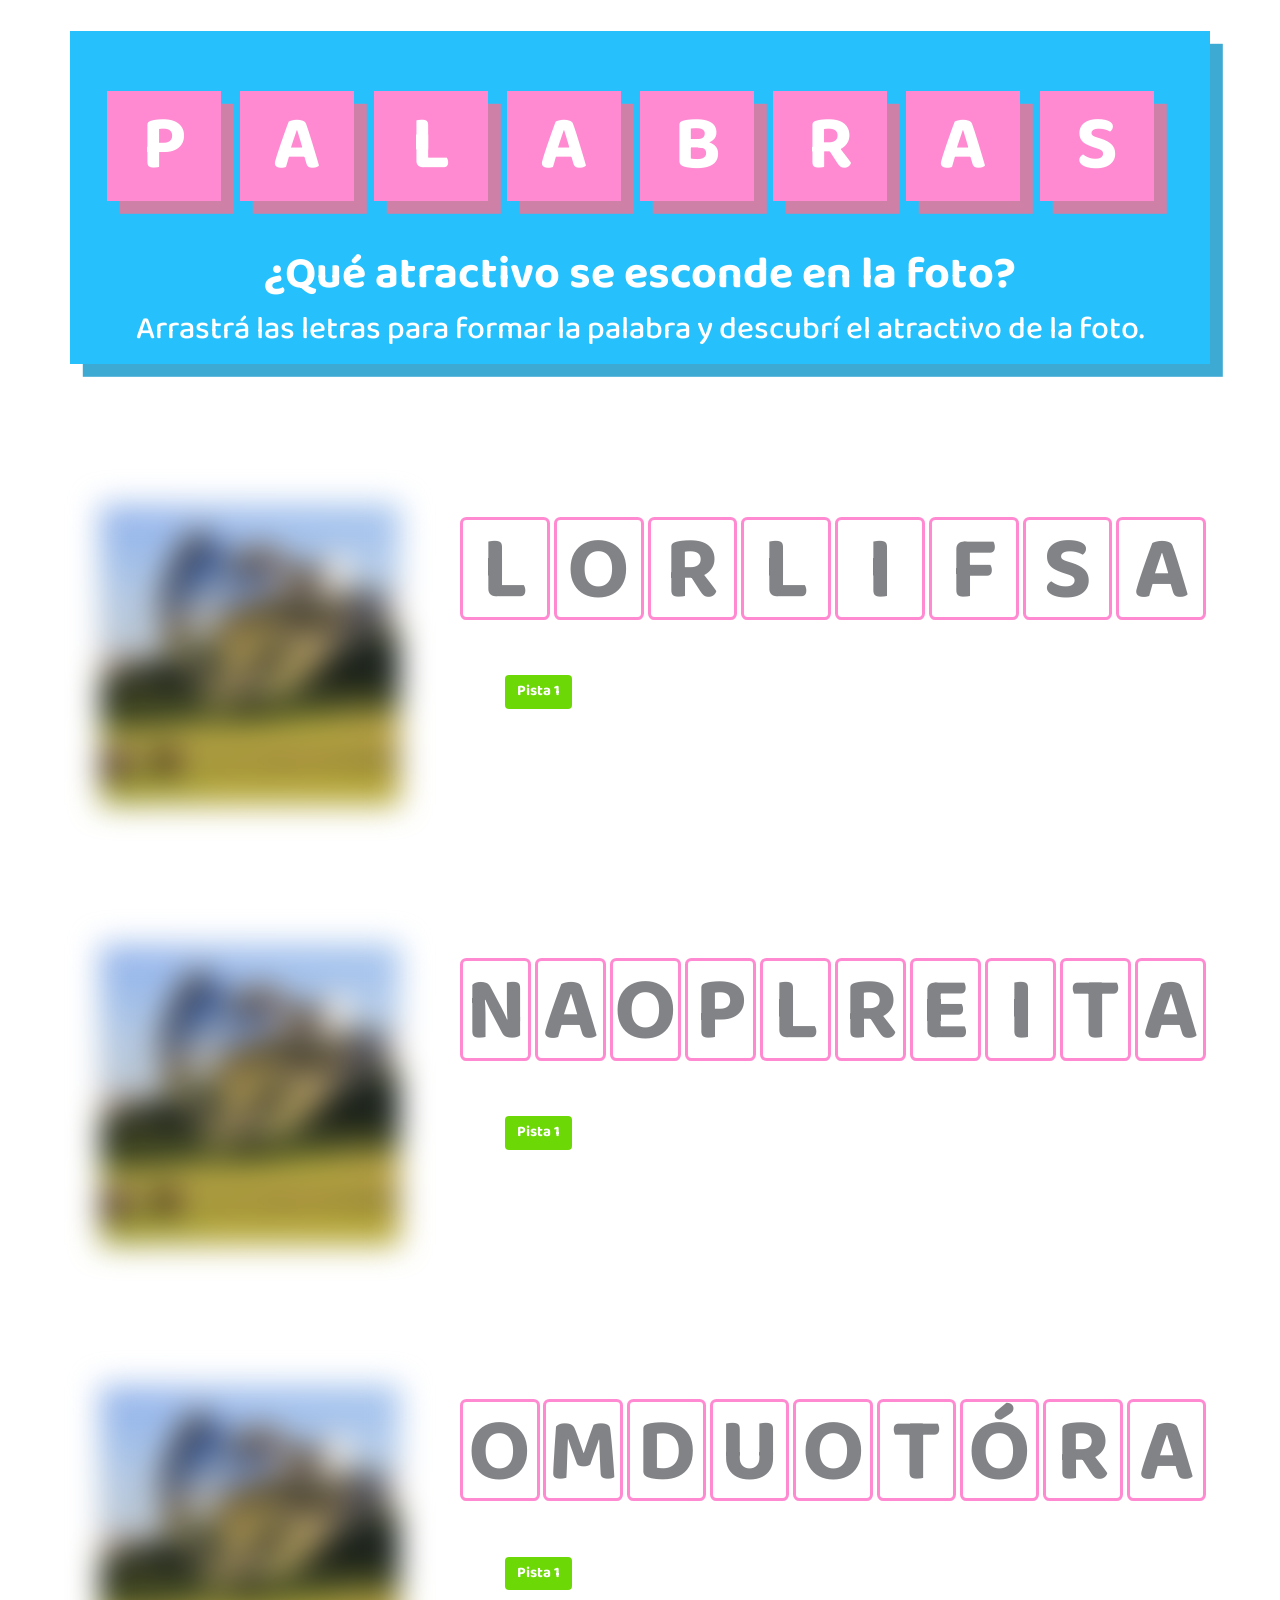
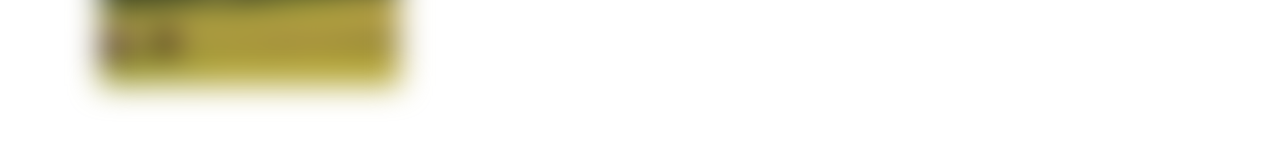
==== Ordenar_Palabras/Ordenar_Palabras.html @ 61112503 "Juego de Ordenar Palabras" ====
<!DOCTYPE html>
<html>

<head>
    <title>Ordenar Palabras</title>

	<meta name="viewport" content="width=device-width, initial-scale=1.0" />

    <link rel="stylesheet" href="https://maxcdn.bootstrapcdn.com/bootstrap/3.3.7/css/bootstrap.min.css">
    <link href="https://fonts.googleapis.com/css2?family=Baloo+2:wght@400;700&display=swap" rel="stylesheet">
    <link rel="stylesheet" href="./palabras_style.css">
</head>

<body>

<div class="container">
    <div class="row">

        <div class="col-lg-12 col-md-12 col-sm-12 col-xs-12">
            <div class="turismodrag-title">
                <h1>Buenos Aires en Familia</h1>
            </div>
        </div>

        <div class="col-lg-12 col-md-12 col-sm-12 col-xs-12">
            <div class="titledrag titledrag-v titledrag-h">
                <div class="letterdrag">P</div>
                <div class="letterdrag">A</div>
                <div class="letterdrag">L</div>
                <div class="letterdrag">A</div>
                <div class="letterdrag">B</div>
                <div class="letterdrag">R</div>
                <div class="letterdrag">A</div>
                <div class="letterdrag">S</div>
                <div class="subtitledrag">
                    <h2>¿Qué atractivo se esconde en la foto?</h2>
                    <h3>Arrastrá las letras para formar la palabra y descubrí el atractivo de la foto.</h3>
                </div>
            </div>
        </div>

    </div>
</div>

<div class="container">
    <div class="row">
        <div class="col-lg-4 col-md-4 col-sm-12 col-xs-12">
            <div class="turismodrag-imgfloralis">
                <img id="imgfloralis" src="./images/Palabras_Floralis.jpg" width="300">
            </div>
        </div>

        <div class="col-lg-8 col-md-8 col-sm-12 col-xs-12">
            <div id="turismodrag_floralis" class="drag-align-h drag-align-v">
                <div class="dragletter_floralis" draggable="true">L</div>
                <div class="dragletter_floralis" draggable="true">O</div>
                <div class="dragletter_floralis" draggable="true">R</div>
                <div class="dragletter_floralis" draggable="true">L</div>
                <div class="dragletter_floralis" draggable="true">I</div>
                <div class="dragletter_floralis" draggable="true">F</div>
                <div class="dragletter_floralis" draggable="true">S</div>
                <div class="dragletter_floralis" draggable="true">A</div>
            </div>

            <div class="col-lg-12 col-md-12 col-sm-12 col-xs-12">
                <div id="turismodrag-win_floralis">
                    <h3>¡FELICIDADES!</h3>
                    <h4>Lo hiciste muy bien.</h4>
                    <p>Esta flor de 20 metros de alto fue el primer monumento móvil de la Ciudad, con sus pétalos
                        que se abren de día y se cierran de noche. Su estructura es controlada por un sistema
                        hidráulico y células fotoeléctricas.</p>
                    <button class="btn btn-primary" type="button" onclick="reset_floralis()">Jugar otra vez</button>
                </div>
                <div id="turismodrag-pista_floralis">
                    <div class="containerpistas">
                        <button class="btn btn-primary" type="button" onclick="pista_floralis(1)">Pista 1</button>
                        <p class="floralispista_floralis1">Es de acero inoxidable y aluminio.</p>
                    </div>
                    <div class="containerpistas">
                        <button class="btn btn-primary floralisP2" type="button" onclick="pista_floralis(2)">Pista 2</button>
                        <p class="floralispista_floralis2">Abre de día y cierra de noche.</p>
                    </div>
                </div>
            </div>
        </div>
    </div>
</div>

<div class="dragseparator"></div>

<div class="container">
    <div class="row">
        <div class="col-lg-4 col-md-4 col-sm-12 col-xs-12">
            <div class="turismodrag-imgplanetario">
                <img id="imgplanetario" src="./images/Palabras_Floralis.jpg" width="300">
            </div>
        </div>

        <div class="col-lg-8 col-md-8 col-sm-12 col-xs-12">
            <div id="turismodrag_planetario">
                <div class="dragletter_planetario" draggable="true">N</div>
                <div class="dragletter_planetario" draggable="true">A</div>
                <div class="dragletter_planetario" draggable="true">O</div>
                <div class="dragletter_planetario" draggable="true">P</div>
                <div class="dragletter_planetario" draggable="true">L</div>
                <div class="dragletter_planetario" draggable="true">R</div>
                <div class="dragletter_planetario" draggable="true">E</div>
                <div class="dragletter_planetario" draggable="true">I</div>
                <div class="dragletter_planetario" draggable="true">T</div>
                <div class="dragletter_planetario" draggable="true">A</div>
            </div>

            <div class="col-lg-12 col-md-12 col-sm-12 col-xs-12">
                <div id="turismodrag-winplanetario">
                    <h3>¡FELICIDADES!</h3>
                    <p>En la explanada del Planetario se exhiben meteoritos que provienen de Campo del Cielo o “Piguem
                        Nonraltá“, uno de los mayores campos de impacto conocidos en el mundo, situado entre las provincias
                        de Chaco y Santiago del Estero.</p>
                    <button class="btn btn-primary" type="button" onclick="reset_planetario()">Jugar otra vez</button>
                </div>
                <div id="turismodrag-pista_planetario">
                    <div class="containerpistas">
                        <button class="btn btn-primary" type="button" onclick="pista_planetario(1)">Pista 1</button>
                        <p class="planetariopista_planetario1">En su museo, hay un robot interactivo.</p>
                    </div>
                    <div class="containerpistas">
                        <button class="btn btn-primary planetarioP2" type="button" onclick="pista_planetario(2)">Pista 2</button>
                        <p class="planetariopista_planetario2">Allí podemos conocer todo sobre estrellas, planetas y el universo.</p>
                    </div>
                </div>
            </div>
        </div>
    </div>
</div>

<div class="dragseparator"></div>

<!-- AUTÓDROMO -->
<div class="container">
    <div class="row">
        <div class="col-lg-4 col-md-4 col-sm-12 col-xs-12">
            <div class="turismodrag-imgautodromo">
                <img id="imgautodromo" src="./images/Palabras_Floralis.jpg" width="300">
            </div>
        </div>

        <div class="col-lg-8 col-md-8 col-sm-12 col-xs-12">
            <div id="turismodrag_autodromo">
                <div class="dragletter_autodromo" draggable="true">O</div>
                <div class="dragletter_autodromo" draggable="true">M</div>
                <div class="dragletter_autodromo" draggable="true">D</div>
                <div class="dragletter_autodromo" draggable="true">U</div>
                <div class="dragletter_autodromo" draggable="true">O</div>
                <div class="dragletter_autodromo" draggable="true">T</div>
                <div class="dragletter_autodromo" draggable="true">Ó</div>
                <div class="dragletter_autodromo" draggable="true">R</div>
                <div class="dragletter_autodromo" draggable="true">A</div>
            </div>

            <div class="col-lg-12 col-md-12 col-sm-12 col-xs-12">
                <div id="turismodrag-winautodromo">
                    <h3>¡FELICIDADES!</h3>
                    <p>texto autódromo</p>
                    <button class="btn btn-primary" type="button" onclick="reset_autodromo()">Jugar otra vez</button>
                </div>
                <div id="turismodrag-pista_autodromo">
                    <div class="containerpistas">
                        <button class="btn btn-primary" type="button" onclick="pista_autodromo(1)">Pista 1</button>
                        <p class="autodromopista_autodromo1">Lleva el nombre de dos hermanos.</p>
                    </div>
                    <div class="containerpistas">
                        <button class="btn btn-primary autodromoP2" type="button" onclick="pista_autodromo(2)">Pista 2</button>
                        <p class="autodromopista_autodromo2">Por su pista, pasaron Fangio, Schumacher y Fittipaldi.</p>
                    </div>
                </div>
            </div>
        </div>
    </div>
</div>


<!-- Script para que funcione en mobile -->
<script type="text/javascript">
    var DragDropTouch; !function (t) { "use strict"; var e = function () { function t() { this._dropEffect = "move", this._effectAllowed = "all", this._data = {} } return Object.defineProperty(t.prototype, "dropEffect", { get: function () { return this._dropEffect }, set: function (t) { this._dropEffect = t }, enumerable: !0, configurable: !0 }), Object.defineProperty(t.prototype, "effectAllowed", { get: function () { return this._effectAllowed }, set: function (t) { this._effectAllowed = t }, enumerable: !0, configurable: !0 }), Object.defineProperty(t.prototype, "types", { get: function () { return Object.keys(this._data) }, enumerable: !0, configurable: !0 }), t.prototype.clearData = function (t) { null != t ? delete this._data[t] : this._data = null }, t.prototype.getData = function (t) { return this._data[t] || "" }, t.prototype.setData = function (t, e) { this._data[t] = e }, t.prototype.setDragImage = function (t, e, n) { var s = i._instance; s._imgCustom = t, s._imgOffset = { x: e, y: n } }, t }(); t.DataTransfer = e; var i = function () { function t() { if (this._lastClick = 0, t._instance) throw "DragDropTouch instance already created."; var e = !1; if (document.addEventListener("test", function () { }, { get passive() { return e = !0, !0 } }), "ontouchstart" in document) { var i = document, n = this._touchstart.bind(this), s = this._touchmove.bind(this), o = this._touchend.bind(this), r = !!e && { passive: !1, capture: !1 }; i.addEventListener("touchstart", n, r), i.addEventListener("touchmove", s, r), i.addEventListener("touchend", o), i.addEventListener("touchcancel", o) } } return t.getInstance = function () { return t._instance }, t.prototype._touchstart = function (e) { var i = this; if (this._shouldHandle(e)) { if (Date.now() - this._lastClick < t._DBLCLICK && this._dispatchEvent(e, "dblclick", e.target)) return e.preventDefault(), void this._reset(); this._reset(); var n = this._closestDraggable(e.target); n && (this._dispatchEvent(e, "mousemove", e.target) || this._dispatchEvent(e, "mousedown", e.target) || (this._dragSource = n, this._ptDown = this._getPoint(e), this._lastTouch = e, e.preventDefault(), setTimeout(function () { i._dragSource == n && null == i._img && i._dispatchEvent(e, "contextmenu", n) && i._reset() }, t._CTXMENU), t._ISPRESSHOLDMODE && (this._pressHoldInterval = setTimeout(function () { i._isDragEnabled = !0, i._touchmove(e) }, t._PRESSHOLDAWAIT)))) } }, t.prototype._touchmove = function (t) { if (this._shouldCancelPressHoldMove(t)) this._reset(); else if (this._shouldHandleMove(t) || this._shouldHandlePressHoldMove(t)) { var e = this._getTarget(t); if (this._dispatchEvent(t, "mousemove", e)) return this._lastTouch = t, void t.preventDefault(); this._dragSource && !this._img && this._shouldStartDragging(t) && (this._dispatchEvent(t, "dragstart", this._dragSource), this._createImage(t), this._dispatchEvent(t, "dragenter", e)), this._img && (this._lastTouch = t, t.preventDefault(), e != this._lastTarget && (this._dispatchEvent(this._lastTouch, "dragleave", this._lastTarget), this._dispatchEvent(t, "dragenter", e), this._lastTarget = e), this._moveImage(t), this._isDropZone = this._dispatchEvent(t, "dragover", e)) } }, t.prototype._touchend = function (t) { if (this._shouldHandle(t)) { if (this._dispatchEvent(this._lastTouch, "mouseup", t.target)) return void t.preventDefault(); this._img || (this._dragSource = null, this._dispatchEvent(this._lastTouch, "click", t.target), this._lastClick = Date.now()), this._destroyImage(), this._dragSource && (t.type.indexOf("cancel") < 0 && this._isDropZone && this._dispatchEvent(this._lastTouch, "drop", this._lastTarget), this._dispatchEvent(this._lastTouch, "dragend", this._dragSource), this._reset()) } }, t.prototype._shouldHandle = function (t) { return t && !t.defaultPrevented && t.touches && t.touches.length < 2 }, t.prototype._shouldHandleMove = function (e) { return !t._ISPRESSHOLDMODE && this._shouldHandle(e) }, t.prototype._shouldHandlePressHoldMove = function (e) { return t._ISPRESSHOLDMODE && this._isDragEnabled && e && e.touches && e.touches.length }, t.prototype._shouldCancelPressHoldMove = function (e) { return t._ISPRESSHOLDMODE && !this._isDragEnabled && this._getDelta(e) > t._PRESSHOLDMARGIN }, t.prototype._shouldStartDragging = function (e) { var i = this._getDelta(e); return i > t._THRESHOLD || t._ISPRESSHOLDMODE && i >= t._PRESSHOLDTHRESHOLD }, t.prototype._reset = function () { this._destroyImage(), this._dragSource = null, this._lastTouch = null, this._lastTarget = null, this._ptDown = null, this._isDragEnabled = !1, this._isDropZone = !1, this._dataTransfer = new e, clearInterval(this._pressHoldInterval) }, t.prototype._getPoint = function (t, e) { return t && t.touches && (t = t.touches[0]), { x: e ? t.pageX : t.clientX, y: e ? t.pageY : t.clientY } }, t.prototype._getDelta = function (e) { if (t._ISPRESSHOLDMODE && !this._ptDown) return 0; var i = this._getPoint(e); return Math.abs(i.x - this._ptDown.x) + Math.abs(i.y - this._ptDown.y) }, t.prototype._getTarget = function (t) { for (var e = this._getPoint(t), i = document.elementFromPoint(e.x, e.y); i && "none" == getComputedStyle(i).pointerEvents;)i = i.parentElement; return i }, t.prototype._createImage = function (e) { this._img && this._destroyImage(); var i = this._imgCustom || this._dragSource; if (this._img = i.cloneNode(!0), this._copyStyle(i, this._img), this._img.style.top = this._img.style.left = "-9999px", !this._imgCustom) { var n = i.getBoundingClientRect(), s = this._getPoint(e); this._imgOffset = { x: s.x - n.left, y: s.y - n.top }, this._img.style.opacity = t._OPACITY.toString() } this._moveImage(e), document.body.appendChild(this._img) }, t.prototype._destroyImage = function () { this._img && this._img.parentElement && this._img.parentElement.removeChild(this._img), this._img = null, this._imgCustom = null }, t.prototype._moveImage = function (t) { var e = this; requestAnimationFrame(function () { if (e._img) { var i = e._getPoint(t, !0), n = e._img.style; n.position = "absolute", n.pointerEvents = "none", n.zIndex = "999999", n.left = Math.round(i.x - e._imgOffset.x) + "px", n.top = Math.round(i.y - e._imgOffset.y) + "px" } }) }, t.prototype._copyProps = function (t, e, i) { for (var n = 0; n < i.length; n++) { var s = i[n]; t[s] = e[s] } }, t.prototype._copyStyle = function (e, i) { if (t._rmvAtts.forEach(function (t) { i.removeAttribute(t) }), e instanceof HTMLCanvasElement) { var n = e, s = i; s.width = n.width, s.height = n.height, s.getContext("2d").drawImage(n, 0, 0) } for (var o = getComputedStyle(e), r = 0; r < o.length; r++) { var a = o[r]; a.indexOf("transition") < 0 && (i.style[a] = o[a]) } i.style.pointerEvents = "none"; for (r = 0; r < e.children.length; r++)this._copyStyle(e.children[r], i.children[r]) }, t.prototype._dispatchEvent = function (e, i, n) { if (e && n) { var s = document.createEvent("Event"), o = e.touches ? e.touches[0] : e; return s.initEvent(i, !0, !0), s.button = 0, s.which = s.buttons = 1, this._copyProps(s, e, t._kbdProps), this._copyProps(s, o, t._ptProps), s.dataTransfer = this._dataTransfer, n.dispatchEvent(s), s.defaultPrevented } return !1 }, t.prototype._closestDraggable = function (t) { for (; t; t = t.parentElement)if (t.hasAttribute("draggable") && t.draggable) return t; return null }, t }(); i._instance = new i, i._THRESHOLD = 5, i._OPACITY = .5, i._DBLCLICK = 500, i._CTXMENU = 900, i._ISPRESSHOLDMODE = !1, i._PRESSHOLDAWAIT = 400, i._PRESSHOLDMARGIN = 25, i._PRESSHOLDTHRESHOLD = 0, i._rmvAtts = "id,class,style,draggable".split(","), i._kbdProps = "altKey,ctrlKey,metaKey,shiftKey".split(","), i._ptProps = "pageX,pageY,clientX,clientY,screenX,screenY".split(","), t.DragDropTouch = i }(DragDropTouch || (DragDropTouch = {}));
</script>

<!-- Eventos drag and drop de cada juego -->
<script type="text/javascript">
    var cols1 = document.querySelectorAll("#turismodrag_floralis .dragletter_floralis");[].forEach.call(cols1, function (e) { e.addEventListener("dragstart", handleDragStart, !1), e.addEventListener("dragenter", handleDragEnter, !1), e.addEventListener("dragover", handleDragOver, !1), e.addEventListener("dragleave", handleDragLeave, !1), e.addEventListener("drop", handleDrop, !1), e.addEventListener("dragend", handleDragEnd, !1) }); var cols2 = document.querySelectorAll("#turismodrag_planetario .dragletter_planetario");[].forEach.call(cols2, function (e) { e.addEventListener("dragstart", handleDragStart2, !1), e.addEventListener("dragenter", handleDragEnter2, !1), e.addEventListener("dragover", handleDragOver2, !1), e.addEventListener("dragleave", handleDragLeave2, !1), e.addEventListener("drop", handleDrop2, !1), e.addEventListener("dragend", handleDragEnd2, !1) }); var cols3 = document.querySelectorAll("#turismodrag_autodromo .dragletter_autodromo");[].forEach.call(cols3, function (e) { e.addEventListener("dragstart", handleDragStart3, !1), e.addEventListener("dragenter", handleDragEnter3, !1), e.addEventListener("dragover", handleDragOver3, !1), e.addEventListener("dragleave", handleDragLeave3, !1), e.addEventListener("drop", handleDrop3, !1), e.addEventListener("dragend", handleDragEnd3, !1) }); var dragSrcEl = null; function handleDragStart(e) { if (e.target.className.indexOf("dragletter_floralis") > -1) { (dragSrcEl = e.target).style.opacity = "0.4"; var a = e.dataTransfer; if (a.effectAllowed = "move", a.setData("text", dragSrcEl.innerHTML), a.setDragImage instanceof Function && e.target.innerHTML.indexOf("X") > -1) { var r = new Image; r.src = "dragimage.jpg", a.setDragImage(r, r.width / 2, r.height / 2) } } } var dragSrcEl2 = null; function handleDragStart2(e) { if (e.target.className.indexOf("dragletter_planetario") > -1) { (dragSrcEl2 = e.target).style.opacity = "0.4"; var a = e.dataTransfer; if (a.effectAllowed = "move", a.setData("text", dragSrcEl2.innerHTML), a.setDragImage instanceof Function && e.target.innerHTML.indexOf("X") > -1) { var r = new Image; r.src = "dragimage.jpg", a.setDragImage(r, r.width / 2, r.height / 2) } } } var dragSrcEl3 = null; function handleDragStart3(e) { if (e.target.className.indexOf("dragletter_autodromo") > -1) { (dragSrcEl3 = e.target).style.opacity = "0.4"; var a = e.dataTransfer; if (a.effectAllowed = "move", a.setData("text", dragSrcEl3.innerHTML), a.setDragImage instanceof Function && e.target.innerHTML.indexOf("X") > -1) { var r = new Image; r.src = "dragimage.jpg", a.setDragImage(r, r.width / 2, r.height / 2) } } } function handleDragOver(e) { dragSrcEl && (e.preventDefault(), e.dataTransfer.dropEffect = "move") } function handleDragEnter(e) { dragSrcEl && e.target.classList.add("over") } function handleDragLeave(e) { dragSrcEl && e.target.classList.remove("over") } function handleDragOver2(e) { dragSrcEl2 && (e.preventDefault(), e.dataTransfer.dropEffect = "move") } function handleDragEnter2(e) { dragSrcEl2 && e.target.classList.add("over") } function handleDragLeave2(e) { dragSrcEl2 && e.target.classList.remove("over") } function handleDragOver3(e) { dragSrcEl3 && (e.preventDefault(), e.dataTransfer.dropEffect = "move") } function handleDragEnter3(e) { dragSrcEl3 && e.target.classList.add("over") } function handleDragLeave3(e) { dragSrcEl3 && e.target.classList.remove("over") } function handleDragEnd(e) { dragSrcEl = null, [].forEach.call(cols1, function (e) { e.style.opacity = "", e.classList.remove("over") }) } function handleDragEnd2(e) { dragSrcEl2 = null, [].forEach.call(cols2, function (e) { e.style.opacity = "", e.classList.remove("over") }) } function handleDragEnd3(e) { dragSrcEl3 = null, [].forEach.call(cols3, function (e) { e.style.opacity = "", e.classList.remove("over") }) } function handleDrop(e) { dragSrcEl && (e.stopPropagation(), e.stopImmediatePropagation(), e.preventDefault(), dragSrcEl != this && (dragSrcEl.innerHTML = e.target.innerHTML, this.innerHTML = e.dataTransfer.getData("text"))) } function handleDrop2(e) { dragSrcEl2 && (e.stopPropagation(), e.stopImmediatePropagation(), e.preventDefault(), dragSrcEl2 != this && (dragSrcEl2.innerHTML = e.target.innerHTML, this.innerHTML = e.dataTransfer.getData("text"))) } function handleDrop3(e) { dragSrcEl3 && (e.stopPropagation(), e.stopImmediatePropagation(), e.preventDefault(), dragSrcEl3 != this && (dragSrcEl3.innerHTML = e.target.innerHTML, this.innerHTML = e.dataTransfer.getData("text"))) }
</script>

<script type="text/javascript" src="./palabras_script.js"></script>

</body>

</html>
---- Ordenar_Palabras/palabras_style.css ----
/* ********** TITLE ********** */
.titledrag {
    width: 100%;
    height: 26vw;
    display: flex;
    background-color: #26C1FC;
    box-shadow: 1vw 1vw #3DAAD4;
    margin-bottom: 8vw;
}
.titledrag-v {
    align-items: center;
}
.titledrag-h {
    justify-content: center;
}
.letterdrag {
    font-family: "Baloo 2";
    color: white;
    width: 10%;
    text-align: center;
    font-weight: bold;
    font-size: 6vw;
    margin-bottom: 8vw;
    margin-right: 1.5vw;
    background-color: #FF8AD1;
    box-shadow: 1vw 1vw #CF80A7;
    transition: 0.5s;
}
.letterdrag:hover {
    transform: scale(1.05);
    box-shadow: 0.7vw 0.7vw #CF80A7;
    transition: 0.5s;
}
.subtitledrag {
    position: absolute;
    bottom: 10px;
    text-align: center;
}
.subtitledrag h2 {
    font-family: "Baloo 2";
    font-weight: bold;
    color: white;
    font-size: 3.5vw;
    margin-top: 0;
    margin-bottom: 1vw;
}
.subtitledrag h3 {
    font-family: "Baloo 2";
    color: white;
    font-size: 2.5vw;
    margin-top: 0;
    margin-bottom: 8.5vw;
}


[draggable] {
    -moz-user-select: none;
    -khtml-user-select: none;
    -webkit-user-select: none;
    user-select: none;
    -khtml-user-drag: element;
    -webkit-user-drag: element;
}

.turismodrag-title {
    text-align: center;
}
.turismodrag-title h1 {
    color: black;
    font-family: "Baloo 2";
    font-weight: bold;
    color: black;
    height: 1px;
    visibility: hidden;
}

.dragseparator {
    margin-bottom: 3vw;
}

.dragletter_floralis,
.dragletter_planetario,
.dragletter_autodromo {
    color: #828386;
    font-family: "Baloo 2", cursive;
    font-weight: bold;
    font-size: 7vw;
    width: 10vw;
    height: 8vw;
    background-color: white;
    border: 0.3vw solid #FF8AD1;
    border-radius: 0.5vw;
    margin-right: 0.3vw;
    text-align: center;
    cursor: move;
    line-height: 8vw;
}
.dragletter_floralis:hover,
.dragletter_planetario:hover,
.dragletter_autodromo:hover {
    border: 0.3vw solid #CF80A7;
}
.dragletter_floralis.over,
.dragletter_planetario.over,
.dragletter_autodromo.over {
    border: 2px dashed #000;
}
#turismodrag_floralis,
#turismodrag_planetario,
#turismodrag_autodromo {
    margin-top: 4vw;
    margin-bottom: 2vw;
    display: flex;
}

.drag-align-h {
    justify-content: center;
}
.drag-align-v {
    align-items: center;
}

#turismodrag-win_floralis,
#turismodrag-winplanetario,
#turismodrag-winautodromo {
    display: none;
    text-align: center;
}
#turismodrag-win_floralis h3,
#turismodrag-winplanetario h3,
#turismodrag-winautodromo h3 {
    color: black;
    font-family: "Baloo 2";
    font-weight: bold;
    font-size: 3rem;
    margin-top: 0;
}
#turismodrag-win_floralis h4,
#turismodrag-winplanetario h4,
#turismodrag-winautodromo h4 {
    color: black;
    font-family: "Baloo 2";
    font-weight: bold;
    font-size: 2rem;
}
#turismodrag-win_floralis p,
#turismodrag-winplanetario p,
#turismodrag-winautodromo p {
    color: black;
    font-family: "Baloo 2";
    font-size: 1.5rem;
}
#turismodrag-win_floralis button,
#turismodrag-winplanetario button,
#turismodrag-winautodromo button {
    font-family: "Baloo 2";
    color: white;
    font-weight: bold;
    font-size: 1.5rem;
    background-color: #6CD805;
    border: none;
    margin: 0 1vw 1vw 0;
}
#turismodrag-win_floralis button:hover,
#turismodrag-winplanetario button:hover,
#turismodrag-winautodromo button:hover,
#turismodrag-win_floralis button:focus,
#turismodrag-winplanetario button:focus,
#turismodrag-winautodromo button:focus,
#turismodrag-win_floralis button:active,
#turismodrag-winplanetario button:active,
#turismodrag-winautodromo button:active {
    background-color: #82AD49 !important;
    border: none !important;
    outline: none !important;
}

#imgfloralis,
#imgplanetario,
#imgautodromo {
    filter: blur(15px);
    margin-top: 3vw;
    margin-bottom: 5vw;
    margin-right: auto;
    margin-left: auto;
    display: block;
}

#turismodrag-pista_floralis,
#turismodrag-pista_planetario,
#turismodrag-pista_autodromo {
    display: block;
    margin: 30px;
}

.containerpistas {
    display: flex;
}
.containerpistas button {
    font-family: "Baloo 2";
    color: white;
    font-weight: bold;
    font-size: 1.5rem;
    background-color: #6CD805;
    border: none;
    margin: 0 1vw 1vw 0;
}
.containerpistas button:hover, .containerpistas button:focus, .containerpistas button:active {
    background-color: #82AD49 !important;
    border: none !important;
    outline: none !important;
}
.containerpistas p {
    font-family: "Baloo 2";
    color: black;
    font-size: 2rem;
    margin-left: 2vw;
}

.floralispista_floralis1,
.floralispista_floralis2,
.planetariopista_planetario1,
.planetariopista_planetario2,
.autodromopista_autodromo1,
.autodromopista_autodromo2 {
    display: none;
}
.floralisP2,
.planetarioP2,
.autodromoP2 {
    display: none;
}
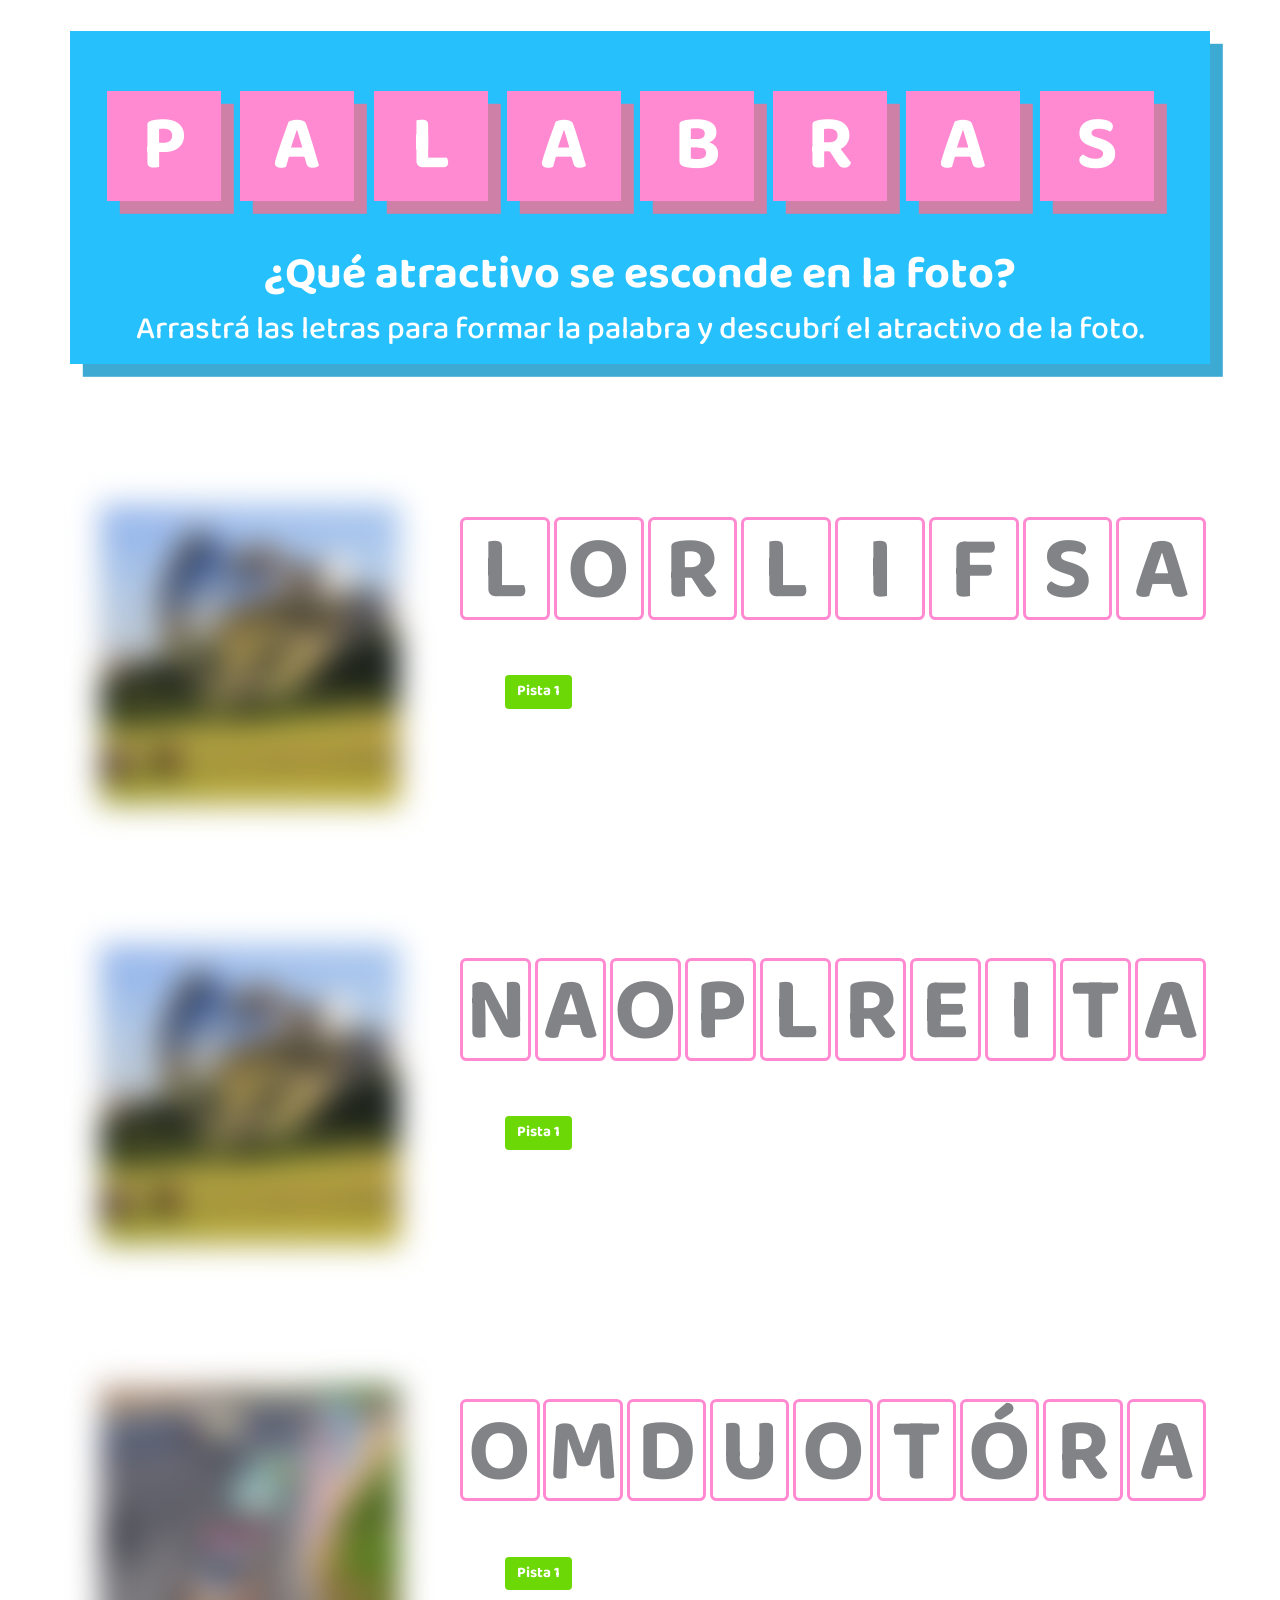
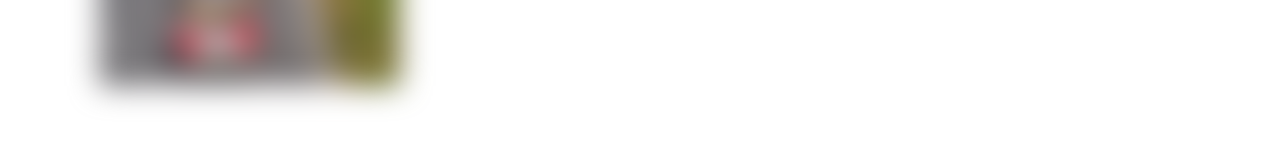
==== commit 61372af1: "Avances y detalles de los juegos" ====
--- a/Ordenar_Palabras/Ordenar_Palabras.html
+++ b/Ordenar_Palabras/Ordenar_Palabras.html
@@ -140,7 +140,7 @@
     <div class="row">
         <div class="col-lg-4 col-md-4 col-sm-12 col-xs-12">
             <div class="turismodrag-imgautodromo">
-                <img id="imgautodromo" src="./images/Palabras_Floralis.jpg" width="300">
+                <img id="imgautodromo" src="./images/Palabras_Autodromo.jpg" width="300">
             </div>
         </div>
 
--- a/Ordenar_Palabras/palabras_style.css
+++ b/Ordenar_Palabras/palabras_style.css
@@ -170,6 +170,7 @@
 #turismodrag-win_floralis button:active,
 #turismodrag-winplanetario button:active,
 #turismodrag-winautodromo button:active {
+    color: white !important;
     background-color: #82AD49 !important;
     border: none !important;
     outline: none !important;
@@ -206,6 +207,7 @@
     margin: 0 1vw 1vw 0;
 }
 .containerpistas button:hover, .containerpistas button:focus, .containerpistas button:active {
+    color: white !important;
     background-color: #82AD49 !important;
     border: none !important;
     outline: none !important;
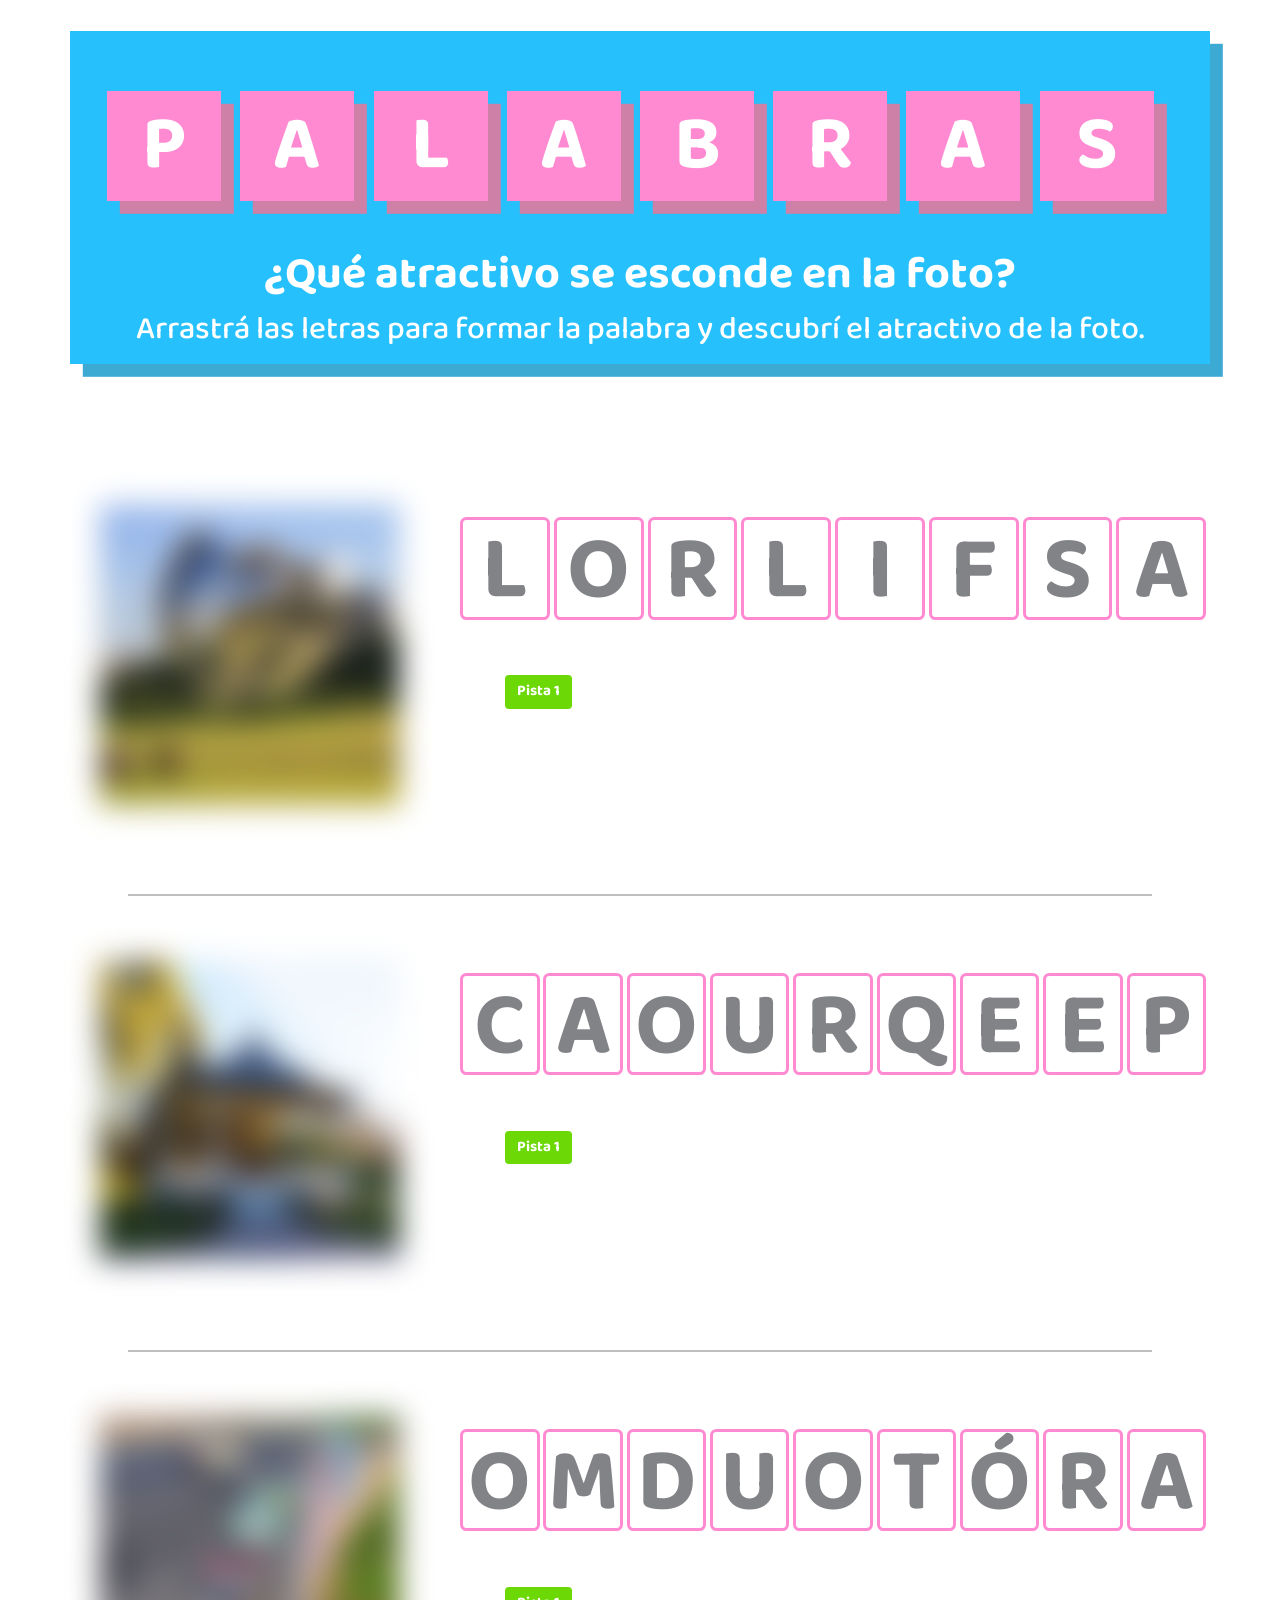
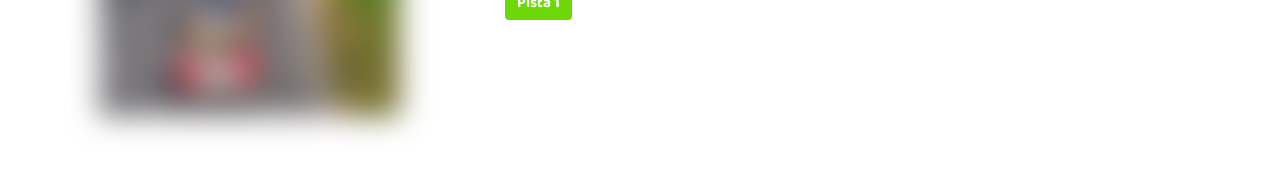
==== commit 0e022978: "Palabras planetario --> ecoparque" ====
--- a/Ordenar_Palabras/Ordenar_Palabras.html
+++ b/Ordenar_Palabras/Ordenar_Palabras.html
@@ -91,41 +91,38 @@
 <div class="container">
     <div class="row">
         <div class="col-lg-4 col-md-4 col-sm-12 col-xs-12">
-            <div class="turismodrag-imgplanetario">
-                <img id="imgplanetario" src="./images/Palabras_Floralis.jpg" width="300">
+            <div class="turismodrag-imgecoparque">
+                <img id="imgecoparque" src="./images/Palabras_Ecoparque.jpg" width="300">
             </div>
         </div>
 
         <div class="col-lg-8 col-md-8 col-sm-12 col-xs-12">
-            <div id="turismodrag_planetario">
-                <div class="dragletter_planetario" draggable="true">N</div>
-                <div class="dragletter_planetario" draggable="true">A</div>
-                <div class="dragletter_planetario" draggable="true">O</div>
-                <div class="dragletter_planetario" draggable="true">P</div>
-                <div class="dragletter_planetario" draggable="true">L</div>
-                <div class="dragletter_planetario" draggable="true">R</div>
-                <div class="dragletter_planetario" draggable="true">E</div>
-                <div class="dragletter_planetario" draggable="true">I</div>
-                <div class="dragletter_planetario" draggable="true">T</div>
-                <div class="dragletter_planetario" draggable="true">A</div>
+            <div id="turismodrag_ecoparque">
+                <div class="dragletter_ecoparque" draggable="true">C</div>
+                <div class="dragletter_ecoparque" draggable="true">A</div>
+                <div class="dragletter_ecoparque" draggable="true">O</div>
+                <div class="dragletter_ecoparque" draggable="true">U</div>
+                <div class="dragletter_ecoparque" draggable="true">R</div>
+                <div class="dragletter_ecoparque" draggable="true">Q</div>
+                <div class="dragletter_ecoparque" draggable="true">E</div>
+                <div class="dragletter_ecoparque" draggable="true">E</div>
+                <div class="dragletter_ecoparque" draggable="true">P</div>
             </div>
 
             <div class="col-lg-12 col-md-12 col-sm-12 col-xs-12">
-                <div id="turismodrag-winplanetario">
+                <div id="turismodrag-winecoparque">
                     <h3>¡FELICIDADES!</h3>
-                    <p>En la explanada del Planetario se exhiben meteoritos que provienen de Campo del Cielo o “Piguem
-                        Nonraltá“, uno de los mayores campos de impacto conocidos en el mundo, situado entre las provincias
-                        de Chaco y Santiago del Estero.</p>
-                    <button class="btn btn-primary" type="button" onclick="reset_planetario()">Jugar otra vez</button>
+                    <p></p>
+                    <button class="btn btn-primary" type="button" onclick="reset_ecoparque()">Jugar otra vez</button>
                 </div>
-                <div id="turismodrag-pista_planetario">
+                <div id="turismodrag-pista_ecoparque">
                     <div class="containerpistas">
-                        <button class="btn btn-primary" type="button" onclick="pista_planetario(1)">Pista 1</button>
-                        <p class="planetariopista_planetario1">En su museo, hay un robot interactivo.</p>
+                        <button class="btn btn-primary" type="button" onclick="pista_ecoparque(1)">Pista 1</button>
+                        <p class="ecoparquepista_ecoparque1"></p>
                     </div>
                     <div class="containerpistas">
-                        <button class="btn btn-primary planetarioP2" type="button" onclick="pista_planetario(2)">Pista 2</button>
-                        <p class="planetariopista_planetario2">Allí podemos conocer todo sobre estrellas, planetas y el universo.</p>
+                        <button class="btn btn-primary ecoparqueP2" type="button" onclick="pista_ecoparque(2)">Pista 2</button>
+                        <p class="ecoparquepista_ecoparque2"></p>
                     </div>
                 </div>
             </div>
@@ -186,7 +183,7 @@
 
 <!-- Eventos drag and drop de cada juego -->
 <script type="text/javascript">
-    var cols1 = document.querySelectorAll("#turismodrag_floralis .dragletter_floralis");[].forEach.call(cols1, function (e) { e.addEventListener("dragstart", handleDragStart, !1), e.addEventListener("dragenter", handleDragEnter, !1), e.addEventListener("dragover", handleDragOver, !1), e.addEventListener("dragleave", handleDragLeave, !1), e.addEventListener("drop", handleDrop, !1), e.addEventListener("dragend", handleDragEnd, !1) }); var cols2 = document.querySelectorAll("#turismodrag_planetario .dragletter_planetario");[].forEach.call(cols2, function (e) { e.addEventListener("dragstart", handleDragStart2, !1), e.addEventListener("dragenter", handleDragEnter2, !1), e.addEventListener("dragover", handleDragOver2, !1), e.addEventListener("dragleave", handleDragLeave2, !1), e.addEventListener("drop", handleDrop2, !1), e.addEventListener("dragend", handleDragEnd2, !1) }); var cols3 = document.querySelectorAll("#turismodrag_autodromo .dragletter_autodromo");[].forEach.call(cols3, function (e) { e.addEventListener("dragstart", handleDragStart3, !1), e.addEventListener("dragenter", handleDragEnter3, !1), e.addEventListener("dragover", handleDragOver3, !1), e.addEventListener("dragleave", handleDragLeave3, !1), e.addEventListener("drop", handleDrop3, !1), e.addEventListener("dragend", handleDragEnd3, !1) }); var dragSrcEl = null; function handleDragStart(e) { if (e.target.className.indexOf("dragletter_floralis") > -1) { (dragSrcEl = e.target).style.opacity = "0.4"; var a = e.dataTransfer; if (a.effectAllowed = "move", a.setData("text", dragSrcEl.innerHTML), a.setDragImage instanceof Function && e.target.innerHTML.indexOf("X") > -1) { var r = new Image; r.src = "dragimage.jpg", a.setDragImage(r, r.width / 2, r.height / 2) } } } var dragSrcEl2 = null; function handleDragStart2(e) { if (e.target.className.indexOf("dragletter_planetario") > -1) { (dragSrcEl2 = e.target).style.opacity = "0.4"; var a = e.dataTransfer; if (a.effectAllowed = "move", a.setData("text", dragSrcEl2.innerHTML), a.setDragImage instanceof Function && e.target.innerHTML.indexOf("X") > -1) { var r = new Image; r.src = "dragimage.jpg", a.setDragImage(r, r.width / 2, r.height / 2) } } } var dragSrcEl3 = null; function handleDragStart3(e) { if (e.target.className.indexOf("dragletter_autodromo") > -1) { (dragSrcEl3 = e.target).style.opacity = "0.4"; var a = e.dataTransfer; if (a.effectAllowed = "move", a.setData("text", dragSrcEl3.innerHTML), a.setDragImage instanceof Function && e.target.innerHTML.indexOf("X") > -1) { var r = new Image; r.src = "dragimage.jpg", a.setDragImage(r, r.width / 2, r.height / 2) } } } function handleDragOver(e) { dragSrcEl && (e.preventDefault(), e.dataTransfer.dropEffect = "move") } function handleDragEnter(e) { dragSrcEl && e.target.classList.add("over") } function handleDragLeave(e) { dragSrcEl && e.target.classList.remove("over") } function handleDragOver2(e) { dragSrcEl2 && (e.preventDefault(), e.dataTransfer.dropEffect = "move") } function handleDragEnter2(e) { dragSrcEl2 && e.target.classList.add("over") } function handleDragLeave2(e) { dragSrcEl2 && e.target.classList.remove("over") } function handleDragOver3(e) { dragSrcEl3 && (e.preventDefault(), e.dataTransfer.dropEffect = "move") } function handleDragEnter3(e) { dragSrcEl3 && e.target.classList.add("over") } function handleDragLeave3(e) { dragSrcEl3 && e.target.classList.remove("over") } function handleDragEnd(e) { dragSrcEl = null, [].forEach.call(cols1, function (e) { e.style.opacity = "", e.classList.remove("over") }) } function handleDragEnd2(e) { dragSrcEl2 = null, [].forEach.call(cols2, function (e) { e.style.opacity = "", e.classList.remove("over") }) } function handleDragEnd3(e) { dragSrcEl3 = null, [].forEach.call(cols3, function (e) { e.style.opacity = "", e.classList.remove("over") }) } function handleDrop(e) { dragSrcEl && (e.stopPropagation(), e.stopImmediatePropagation(), e.preventDefault(), dragSrcEl != this && (dragSrcEl.innerHTML = e.target.innerHTML, this.innerHTML = e.dataTransfer.getData("text"))) } function handleDrop2(e) { dragSrcEl2 && (e.stopPropagation(), e.stopImmediatePropagation(), e.preventDefault(), dragSrcEl2 != this && (dragSrcEl2.innerHTML = e.target.innerHTML, this.innerHTML = e.dataTransfer.getData("text"))) } function handleDrop3(e) { dragSrcEl3 && (e.stopPropagation(), e.stopImmediatePropagation(), e.preventDefault(), dragSrcEl3 != this && (dragSrcEl3.innerHTML = e.target.innerHTML, this.innerHTML = e.dataTransfer.getData("text"))) }
+    var cols1 = document.querySelectorAll("#turismodrag_floralis .dragletter_floralis");[].forEach.call(cols1, function (e) { e.addEventListener("dragstart", handleDragStart, !1), e.addEventListener("dragenter", handleDragEnter, !1), e.addEventListener("dragover", handleDragOver, !1), e.addEventListener("dragleave", handleDragLeave, !1), e.addEventListener("drop", handleDrop, !1), e.addEventListener("dragend", handleDragEnd, !1) }); var cols2 = document.querySelectorAll("#turismodrag_ecoparque .dragletter_ecoparque");[].forEach.call(cols2, function (e) { e.addEventListener("dragstart", handleDragStart2, !1), e.addEventListener("dragenter", handleDragEnter2, !1), e.addEventListener("dragover", handleDragOver2, !1), e.addEventListener("dragleave", handleDragLeave2, !1), e.addEventListener("drop", handleDrop2, !1), e.addEventListener("dragend", handleDragEnd2, !1) }); var cols3 = document.querySelectorAll("#turismodrag_autodromo .dragletter_autodromo");[].forEach.call(cols3, function (e) { e.addEventListener("dragstart", handleDragStart3, !1), e.addEventListener("dragenter", handleDragEnter3, !1), e.addEventListener("dragover", handleDragOver3, !1), e.addEventListener("dragleave", handleDragLeave3, !1), e.addEventListener("drop", handleDrop3, !1), e.addEventListener("dragend", handleDragEnd3, !1) }); var dragSrcEl = null; function handleDragStart(e) { if (e.target.className.indexOf("dragletter_floralis") > -1) { (dragSrcEl = e.target).style.opacity = "0.4"; var a = e.dataTransfer; if (a.effectAllowed = "move", a.setData("text", dragSrcEl.innerHTML), a.setDragImage instanceof Function && e.target.innerHTML.indexOf("X") > -1) { var r = new Image; r.src = "dragimage.jpg", a.setDragImage(r, r.width / 2, r.height / 2) } } } var dragSrcEl2 = null; function handleDragStart2(e) { if (e.target.className.indexOf("dragletter_ecoparque") > -1) { (dragSrcEl2 = e.target).style.opacity = "0.4"; var a = e.dataTransfer; if (a.effectAllowed = "move", a.setData("text", dragSrcEl2.innerHTML), a.setDragImage instanceof Function && e.target.innerHTML.indexOf("X") > -1) { var r = new Image; r.src = "dragimage.jpg", a.setDragImage(r, r.width / 2, r.height / 2) } } } var dragSrcEl3 = null; function handleDragStart3(e) { if (e.target.className.indexOf("dragletter_autodromo") > -1) { (dragSrcEl3 = e.target).style.opacity = "0.4"; var a = e.dataTransfer; if (a.effectAllowed = "move", a.setData("text", dragSrcEl3.innerHTML), a.setDragImage instanceof Function && e.target.innerHTML.indexOf("X") > -1) { var r = new Image; r.src = "dragimage.jpg", a.setDragImage(r, r.width / 2, r.height / 2) } } } function handleDragOver(e) { dragSrcEl && (e.preventDefault(), e.dataTransfer.dropEffect = "move") } function handleDragEnter(e) { dragSrcEl && e.target.classList.add("over") } function handleDragLeave(e) { dragSrcEl && e.target.classList.remove("over") } function handleDragOver2(e) { dragSrcEl2 && (e.preventDefault(), e.dataTransfer.dropEffect = "move") } function handleDragEnter2(e) { dragSrcEl2 && e.target.classList.add("over") } function handleDragLeave2(e) { dragSrcEl2 && e.target.classList.remove("over") } function handleDragOver3(e) { dragSrcEl3 && (e.preventDefault(), e.dataTransfer.dropEffect = "move") } function handleDragEnter3(e) { dragSrcEl3 && e.target.classList.add("over") } function handleDragLeave3(e) { dragSrcEl3 && e.target.classList.remove("over") } function handleDragEnd(e) { dragSrcEl = null, [].forEach.call(cols1, function (e) { e.style.opacity = "", e.classList.remove("over") }) } function handleDragEnd2(e) { dragSrcEl2 = null, [].forEach.call(cols2, function (e) { e.style.opacity = "", e.classList.remove("over") }) } function handleDragEnd3(e) { dragSrcEl3 = null, [].forEach.call(cols3, function (e) { e.style.opacity = "", e.classList.remove("over") }) } function handleDrop(e) { dragSrcEl && (e.stopPropagation(), e.stopImmediatePropagation(), e.preventDefault(), dragSrcEl != this && (dragSrcEl.innerHTML = e.target.innerHTML, this.innerHTML = e.dataTransfer.getData("text"))) } function handleDrop2(e) { dragSrcEl2 && (e.stopPropagation(), e.stopImmediatePropagation(), e.preventDefault(), dragSrcEl2 != this && (dragSrcEl2.innerHTML = e.target.innerHTML, this.innerHTML = e.dataTransfer.getData("text"))) } function handleDrop3(e) { dragSrcEl3 && (e.stopPropagation(), e.stopImmediatePropagation(), e.preventDefault(), dragSrcEl3 != this && (dragSrcEl3.innerHTML = e.target.innerHTML, this.innerHTML = e.dataTransfer.getData("text"))) }
 </script>
 
 <script type="text/javascript" src="./palabras_script.js"></script>
--- a/Ordenar_Palabras/palabras_style.css
+++ b/Ordenar_Palabras/palabras_style.css
@@ -75,11 +75,13 @@
 }
 
 .dragseparator {
-    margin-bottom: 3vw;
+    margin: 2vw auto;
+    border-bottom: 2px solid #BFBFBF;
+    width: 80%;
 }
 
 .dragletter_floralis,
-.dragletter_planetario,
+.dragletter_ecoparque,
 .dragletter_autodromo {
     color: #828386;
     font-family: "Baloo 2", cursive;
@@ -96,17 +98,17 @@
     line-height: 8vw;
 }
 .dragletter_floralis:hover,
-.dragletter_planetario:hover,
+.dragletter_ecoparque:hover,
 .dragletter_autodromo:hover {
     border: 0.3vw solid #CF80A7;
 }
 .dragletter_floralis.over,
-.dragletter_planetario.over,
+.dragletter_ecoparque.over,
 .dragletter_autodromo.over {
     border: 2px dashed #000;
 }
 #turismodrag_floralis,
-#turismodrag_planetario,
+#turismodrag_ecoparque,
 #turismodrag_autodromo {
     margin-top: 4vw;
     margin-bottom: 2vw;
@@ -121,13 +123,13 @@
 }
 
 #turismodrag-win_floralis,
-#turismodrag-winplanetario,
+#turismodrag-winecoparque,
 #turismodrag-winautodromo {
     display: none;
     text-align: center;
 }
 #turismodrag-win_floralis h3,
-#turismodrag-winplanetario h3,
+#turismodrag-winecoparque h3,
 #turismodrag-winautodromo h3 {
     color: black;
     font-family: "Baloo 2";
@@ -136,7 +138,7 @@
     margin-top: 0;
 }
 #turismodrag-win_floralis h4,
-#turismodrag-winplanetario h4,
+#turismodrag-winecoparque h4,
 #turismodrag-winautodromo h4 {
     color: black;
     font-family: "Baloo 2";
@@ -144,14 +146,14 @@
     font-size: 2rem;
 }
 #turismodrag-win_floralis p,
-#turismodrag-winplanetario p,
+#turismodrag-winecoparque p,
 #turismodrag-winautodromo p {
     color: black;
     font-family: "Baloo 2";
     font-size: 1.5rem;
 }
 #turismodrag-win_floralis button,
-#turismodrag-winplanetario button,
+#turismodrag-winecoparque button,
 #turismodrag-winautodromo button {
     font-family: "Baloo 2";
     color: white;
@@ -162,13 +164,13 @@
     margin: 0 1vw 1vw 0;
 }
 #turismodrag-win_floralis button:hover,
-#turismodrag-winplanetario button:hover,
+#turismodrag-winecoparque button:hover,
 #turismodrag-winautodromo button:hover,
 #turismodrag-win_floralis button:focus,
-#turismodrag-winplanetario button:focus,
+#turismodrag-winecoparque button:focus,
 #turismodrag-winautodromo button:focus,
 #turismodrag-win_floralis button:active,
-#turismodrag-winplanetario button:active,
+#turismodrag-winecoparque button:active,
 #turismodrag-winautodromo button:active {
     color: white !important;
     background-color: #82AD49 !important;
@@ -177,7 +179,7 @@
 }
 
 #imgfloralis,
-#imgplanetario,
+#imgecoparque,
 #imgautodromo {
     filter: blur(15px);
     margin-top: 3vw;
@@ -188,7 +190,7 @@
 }
 
 #turismodrag-pista_floralis,
-#turismodrag-pista_planetario,
+#turismodrag-pista_ecoparque,
 #turismodrag-pista_autodromo {
     display: block;
     margin: 30px;
@@ -221,14 +223,14 @@
 
 .floralispista_floralis1,
 .floralispista_floralis2,
-.planetariopista_planetario1,
-.planetariopista_planetario2,
+.ecoparquepista_ecoparque1,
+.ecoparquepista_ecoparque2,
 .autodromopista_autodromo1,
 .autodromopista_autodromo2 {
     display: none;
 }
 .floralisP2,
-.planetarioP2,
+.ecoparqueP2,
 .autodromoP2 {
     display: none;
 }
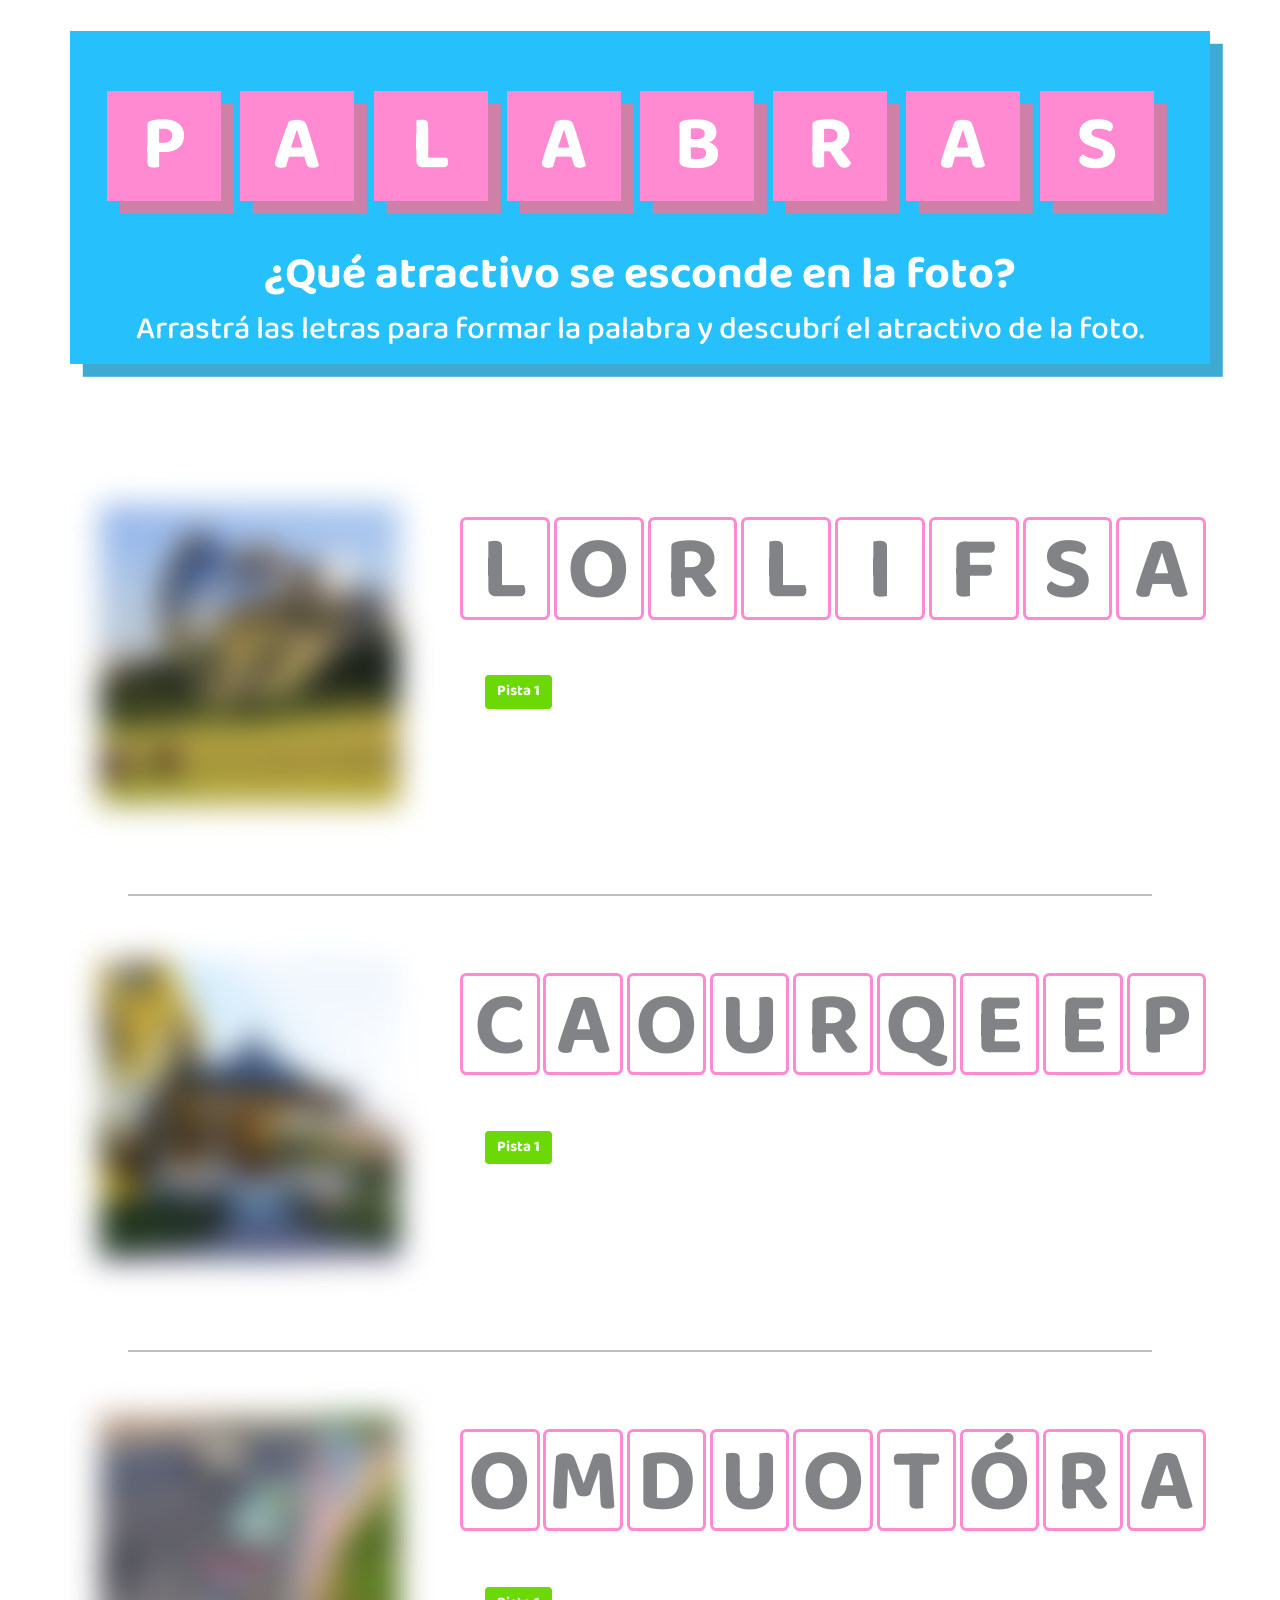
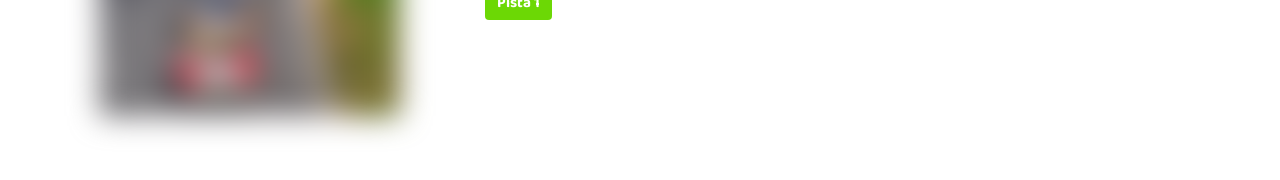
==== commit 0d1a748a: "Actualizo detalles del código" ====
--- a/Ordenar_Palabras/Ordenar_Palabras.html
+++ b/Ordenar_Palabras/Ordenar_Palabras.html
@@ -112,17 +112,17 @@
             <div class="col-lg-12 col-md-12 col-sm-12 col-xs-12">
                 <div id="turismodrag-winecoparque">
                     <h3>¡FELICIDADES!</h3>
-                    <p></p>
+                    <p>Allí se encontraba el zoológico. En él se puede aprender sobre los cuidados de los animales y ambientes naturales.</p>
                     <button class="btn btn-primary" type="button" onclick="reset_ecoparque()">Jugar otra vez</button>
                 </div>
                 <div id="turismodrag-pista_ecoparque">
                     <div class="containerpistas">
                         <button class="btn btn-primary" type="button" onclick="pista_ecoparque(1)">Pista 1</button>
-                        <p class="ecoparquepista_ecoparque1"></p>
+                        <p class="ecoparquepista_ecoparque1">Mide 18 hectáreas y se encuentra en el corazón de Palermo.</p>
                     </div>
                     <div class="containerpistas">
                         <button class="btn btn-primary ecoparqueP2" type="button" onclick="pista_ecoparque(2)">Pista 2</button>
-                        <p class="ecoparquepista_ecoparque2"></p>
+                        <p class="ecoparquepista_ecoparque2">Antes era el zoológico de la Ciudad.</p>
                     </div>
                 </div>
             </div>
@@ -157,7 +157,8 @@
             <div class="col-lg-12 col-md-12 col-sm-12 col-xs-12">
                 <div id="turismodrag-winautodromo">
                     <h3>¡FELICIDADES!</h3>
-                    <p>texto autódromo</p>
+                    <p>También conocido como la Catedral del Automovilismo Argentino y el Coliseo Porteño, actualmente cuenta con seis circuitos. Fue sede en veinte oportunidades del Gran Premio de Argentina de Fórmula 1, entre 1953 y 1998.
+                    </p>
                     <button class="btn btn-primary" type="button" onclick="reset_autodromo()">Jugar otra vez</button>
                 </div>
                 <div id="turismodrag-pista_autodromo">
--- a/Ordenar_Palabras/palabras_style.css
+++ b/Ordenar_Palabras/palabras_style.css
@@ -105,7 +105,7 @@
 .dragletter_floralis.over,
 .dragletter_ecoparque.over,
 .dragletter_autodromo.over {
-    border: 2px dashed #000;
+    outline: 2px dashed #000;
 }
 #turismodrag_floralis,
 #turismodrag_ecoparque,
@@ -193,7 +193,7 @@
 #turismodrag-pista_ecoparque,
 #turismodrag-pista_autodromo {
     display: block;
-    margin: 30px;
+    margin: 30px 10px 30px 10px;
 }
 
 .containerpistas {
